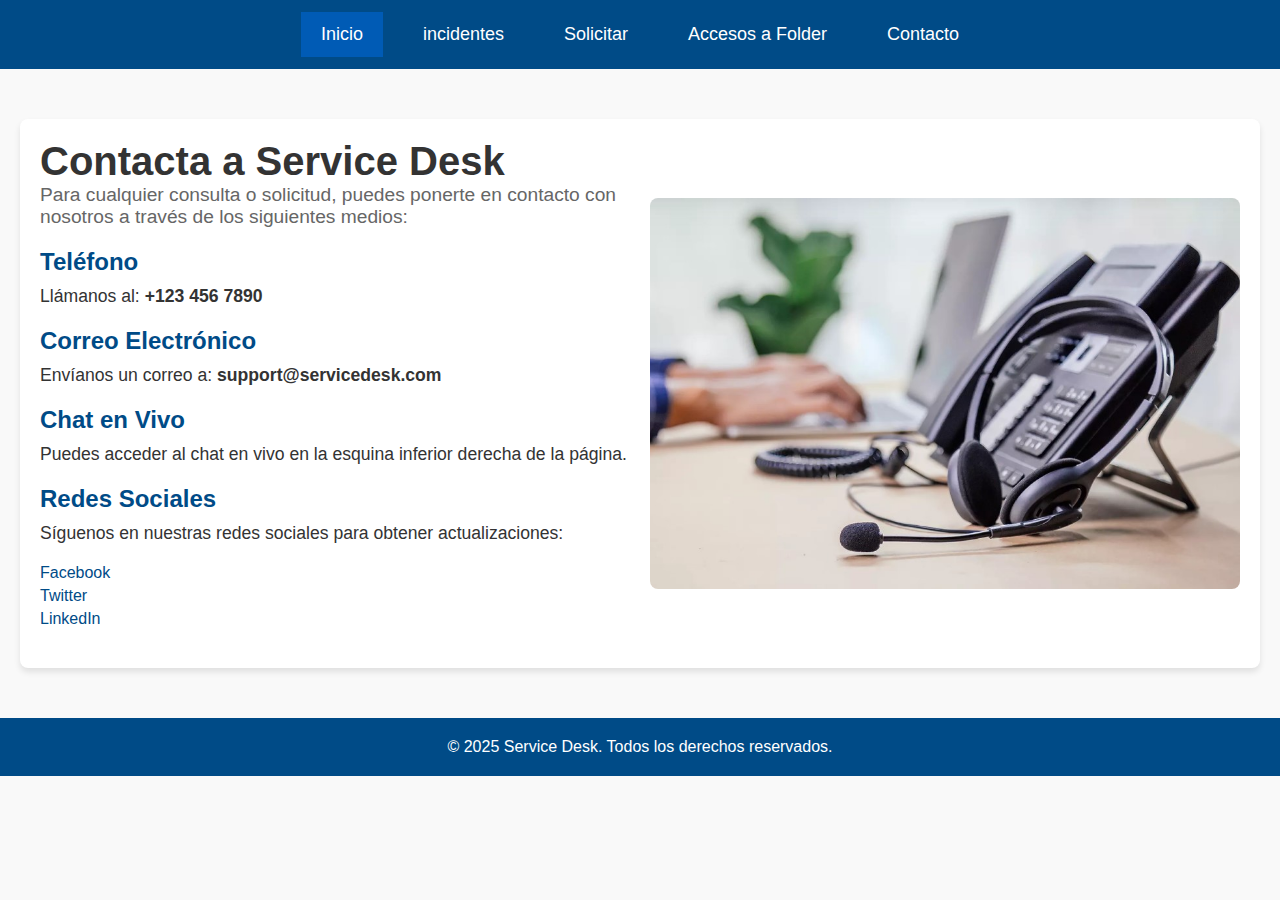
==== contact.html @ 8e1c12d0 "primera version" ====
<!DOCTYPE html>
<html lang="es">
<head>
    <meta charset="UTF-8">
    <meta name="viewport" content="width=device-width, initial-scale=1.0">
    <link rel="stylesheet" href="mystyle.css">
    <title>Contacto - Service Desk</title>
</head>
<body>
    <!-- Barra de navegación -->
    <nav class="menu-nav">
        <a href="index.html" class="active">Inicio</a>
        <a href="incidentes.html">incidentes</a>
        <a href="request.html">Solicitar</a>
        <a href="folders.html">Accesos a Folder</a>
        <a href="contact.html">Contacto</a>
    </nav>

    <!-- Sección de contacto -->
    <div class="contact-section">
        <div class="contact-info">
            <h1>Contacta a Service Desk</h1>
            <p>Para cualquier consulta o solicitud, puedes ponerte en contacto con nosotros a través de los siguientes medios:</p>

            <div class="contact-item">
                <h3>Teléfono</h3>
                <p>Llámanos al: <strong>+123 456 7890</strong></p>
            </div>

            <div class="contact-item">
                <h3>Correo Electrónico</h3>
                <p>Envíanos un correo a: <strong>support@servicedesk.com</strong></p>
            </div>

            <div class="contact-item">
                <h3>Chat en Vivo</h3>
                <p>Puedes acceder al chat en vivo en la esquina inferior derecha de la página.</p>
            </div>

            <div class="contact-item">
                <h3>Redes Sociales</h3>
                <p>Síguenos en nuestras redes sociales para obtener actualizaciones:</p>
                <ul>
                    <li><a href="#">Facebook</a></li>
                    <li><a href="#">Twitter</a></li>
                    <li><a href="#">LinkedIn</a></li>
                </ul>
            </div>
        </div>

        <!-- Imagen de contacto -->
        <div class="contact-image">
            <img src="contactos1.jpg" alt="Imagen de contacto">
        </div>
    </div>

    <!-- Pie de página -->
    <footer>
        <p>© 2025 Service Desk. Todos los derechos reservados.</p>
    </footer>
</body>
</html>
---- mystyle.css ----
/* Estilo de la tabla de servicios */
.service-table {
    width: 100%;
    border-collapse: collapse;
    margin-top: 20px;
    margin-bottom: 20px;
}

.service-table th, .service-table td {
    padding: 12px;
    text-align: left;
    border: 1px solid #ddd;
}

.service-table th {
    background-color: #004b87;
    color: white;
}

.service-table tr:nth-child(even) {
    background-color: #f2f2f2;
}

.service-table tr:hover {
    background-color: #e0e0e0;
}



/* Sección de incidentes */
.incident-section {
    text-align: center;
    margin: 50px 20px;
    padding: 20px;
    background-color: #fff;
    border-radius: 8px;
    box-shadow: 0 4px 6px rgba(0, 0, 0, 0.1);
}

.incident-section h1 {
    font-size: 2.5rem;
    color: #333;
}

.incident-section p {
    font-size: 1.2rem;
    color: #666;
}

/* Estilo de la imagen de incidentes */
.incident-image {
    margin-top: 20px;
    max-width: 100%;
    height: auto;
    border-radius: 8px;
}

/* Estilo para el formulario */
.incident-form {
    text-align: left;
    max-width: 600px;
    margin: 20px auto;
    padding: 20px;
    background-color: #f5f5f5;
    border-radius: 8px;
    box-shadow: 0 4px 6px rgba(0, 0, 0, 0.1);
}

.incident-form .form-group {
    margin-bottom: 15px;
}

.incident-form label {
    display: block;
    font-size: 1.1rem;
    color: #333;
    margin-bottom: 5px;
}

.incident-form input,
.incident-form textarea {
    width: 100%;
    padding: 10px;
    font-size: 1rem;
    border: 1px solid #ddd;
    border-radius: 5px;
}

.incident-form button.submit-btn {
    width: 100%;
    padding: 12px;
    font-size: 1.2rem;
    background-color: #004b87;
    color: white;
    border: none;
    border-radius: 5px;
    cursor: pointer;
    transition: background-color 0.3s ease;
}

.incident-form button.submit-btn:hover {
    background-color: #005bb5;
}

/* Estilo de la tabla de incidentes */
.incident-table {
    width: 80%;
    margin: 30px auto;
    border-collapse: collapse;
}

.incident-table th,
.incident-table td {
    padding: 12px 20px;
    text-align: left;
    border: 1px solid #ddd;
}

.incident-table th {
    background-color: #004b87;
    color: white;
}

.incident-table tr:nth-child(even) {
    background-color: #f2f2f2;
}

.incident-table tr:hover {
    background-color: #e1e1e1;
}

/* Pie de página */
footer {
    text-align: center;
    padding: 20px;
    background-color: #004b87;
    color: white;
    font-size: 1rem;
    margin-top: 50px;
}


/* Estilo global */
* {
    margin: 0;
    padding: 0;
    box-sizing: border-box;
    font-family: 'Arial', sans-serif;
}

body {
    background-color: #f9f9f9;
    color: #333;
    font-size: 16px;
}

/* Barra de navegación */
.menu-nav {
    background-color: #004b87;
    display: flex;
    justify-content: center;
    padding: 12px 0;
}

.menu-nav a {
    color: white;
    text-decoration: none;
    padding: 12px 20px;
    font-size: 18px;
    margin: 0 10px;
    transition: background-color 0.3s ease;
}

.menu-nav a:hover,
.menu-nav a.active {
    background-color: #005bb5;
}

/* Sección de solicitudes */
.request-section {
    text-align: center;
    margin: 50px 20px;
    padding: 20px;
    background-color: #fff;
    border-radius: 8px;
    box-shadow: 0 4px 6px rgba(0, 0, 0, 0.1);
}

.request-section h1 {
    font-size: 2.5rem;
    color: #333;
}

.request-section p {
    font-size: 1.2rem;
    color: #666;
}

/* Estilo de la imagen de solicitudes */
.request-image {
    margin-top: 20px;
    max-width: 100%;
    height: auto;
    border-radius: 8px;
}

/* Estilo para el formulario de solicitud */
.request-form {
    text-align: left;
    max-width: 600px;
    margin: 20px auto;
    padding: 20px;
    background-color: #f5f5f5;
    border-radius: 8px;
    box-shadow: 0 4px 6px rgba(0, 0, 0, 0.1);
}

.request-form .form-group {
    margin-bottom: 15px;
}

.request-form label {
    display: block;
    font-size: 1.1rem;
    color: #333;
    margin-bottom: 5px;
}

.request-form input,
.request-form textarea {
    width: 100%;
    padding: 10px;
    font-size: 1rem;
    border: 1px solid #ddd;
    border-radius: 5px;
}

.request-form button.submit-btn {
    width: 100%;
    padding: 12px;
    font-size: 1.2rem;
    background-color: #004b87;
    color: white;
    border: none;
    border-radius: 5px;
    cursor: pointer;
    transition: background-color 0.3s ease;
}

.request-form button.submit-btn:hover {
    background-color: #005bb5;
}

/* Estilo de la tabla de solicitudes */
.request-table {
    width: 80%;
    margin: 30px auto;
    border-collapse: collapse;
}

.request-table th,
.request-table td {
    padding: 12px 20px;
    text-align: left;
    border: 1px solid #ddd;
}

.request-table th {
    background-color: #004b87;
    color: white;
}

.request-table tr:nth-child(even) {
    background-color: #f2f2f2;
}

.request-table tr:hover {
    background-color: #e1e1e1;
}

/* Pie de página */
footer {
    text-align: center;
    padding: 20px;
    background-color: #004b87;
    color: white;
    font-size: 1rem;
    margin-top: 50px;
}


/* Estilo global */
* {
    margin: 0;
    padding: 0;
    box-sizing: border-box;
    font-family: 'Arial', sans-serif;
}

body {
    background-color: #f9f9f9;
    color: #333;
    font-size: 16px;
}

/* Barra de navegación */
.menu-nav {
    background-color: #004b87;
    display: flex;
    justify-content: center;
    padding: 12px 0;
}

.menu-nav a {
    color: white;
    text-decoration: none;
    padding: 12px 20px;
    font-size: 18px;
    margin: 0 10px;
    transition: background-color 0.3s ease;
}

.menu-nav a:hover,
.menu-nav a.active {
    background-color: #005bb5;
}

/* Sección de accesos */
.access-section {
    text-align: center;
    margin: 50px 20px;
    padding: 20px;
    background-color: #fff;
    border-radius: 8px;
    box-shadow: 0 4px 6px rgba(0, 0, 0, 0.1);
}

.access-section h1 {
    font-size: 2.5rem;
    color: #333;
}

.access-section p {
    font-size: 1.2rem;
    color: #666;
}

/* Estilo de la imagen de accesos */
.access-image {
    margin-top: 20px;
    max-width: 100%;
    height: auto;
    border-radius: 8px;
}

/* Estilo para el formulario de acceso */
.access-form {
    text-align: left;
    max-width: 600px;
    margin: 20px auto;
    padding: 20px;
    background-color: #f5f5f5;
    border-radius: 8px;
    box-shadow: 0 4px 6px rgba(0, 0, 0, 0.1);
}

.access-form .form-group {
    margin-bottom: 15px;
}

.access-form label {
    display: block;
    font-size: 1.1rem;
    color: #333;
    margin-bottom: 5px;
}

.access-form input,
.access-form select {
    width: 100%;
    padding: 10px;
    font-size: 1rem;
    border: 1px solid #ddd;
    border-radius: 5px;
}

.access-form button.submit-btn {
    width: 100%;
    padding: 12px;
    font-size: 1.2rem;
    background-color: #004b87;
    color: white;
    border: none;
    border-radius: 5px;
    cursor: pointer;
    transition: background-color 0.3s ease;
}

.access-form button.submit-btn:hover {
    background-color: #005bb5;
}

/* Pie de página */
footer {
    text-align: center;
    padding: 20px;
    background-color: #004b87;
    color: white;
    font-size: 1rem;
    margin-top: 50px;
}


/* Estilo global */
* {
    margin: 0;
    padding: 0;
    box-sizing: border-box;
    font-family: 'Arial', sans-serif;
}

body {
    background-color: #f9f9f9;
    color: #333;
    font-size: 16px;
}

/* Barra de navegación */
.menu-nav {
    background-color: #004b87;
    display: flex;
    justify-content: center;
    padding: 12px 0;
}

.menu-nav a {
    color: white;
    text-decoration: none;
    padding: 12px 20px;
    font-size: 18px;
    margin: 0 10px;
    transition: background-color 0.3s ease;
}

.menu-nav a:hover,
.menu-nav a.active {
    background-color: #005bb5;
}

/* Sección de contacto */
.contact-section {
    display: flex;
    justify-content: space-between;
    margin: 50px 20px;
    padding: 20px;
    background-color: #fff;
    border-radius: 8px;
    box-shadow: 0 4px 6px rgba(0, 0, 0, 0.1);
}

.contact-info {
    flex: 1;
    padding-right: 20px;
}

.contact-info h1 {
    font-size: 2.5rem;
    color: #333;
}

.contact-info p {
    font-size: 1.2rem;
    color: #666;
    margin-bottom: 20px;
}

.contact-item {
    margin-bottom: 20px;
}

.contact-item h3 {
    font-size: 1.5rem;
    color: #004b87;
    margin-bottom: 10px;
}

.contact-item p {
    font-size: 1.1rem;
    color: #333;
}

.contact-item ul {
    list-style-type: none;
    padding-left: 0;
}

.contact-item ul li {
    margin-bottom: 5px;
}

.contact-item ul li a {
    color: #004b87;
    text-decoration: none;
}

.contact-item ul li a:hover {
    text-decoration: underline;
}

/* Imagen de contacto */
.contact-image {
    flex: 1;
    display: flex;
    justify-content: center;
    align-items: center;
}

.contact-image img {
    max-width: 100%;
    height: auto;
    border-radius: 8px;
}

/* Pie de página */
footer {
    text-align: center;
    padding: 20px;
    background-color: #004b87;
    color: white;
    font-size: 1rem;
    margin-top: 50px;
}
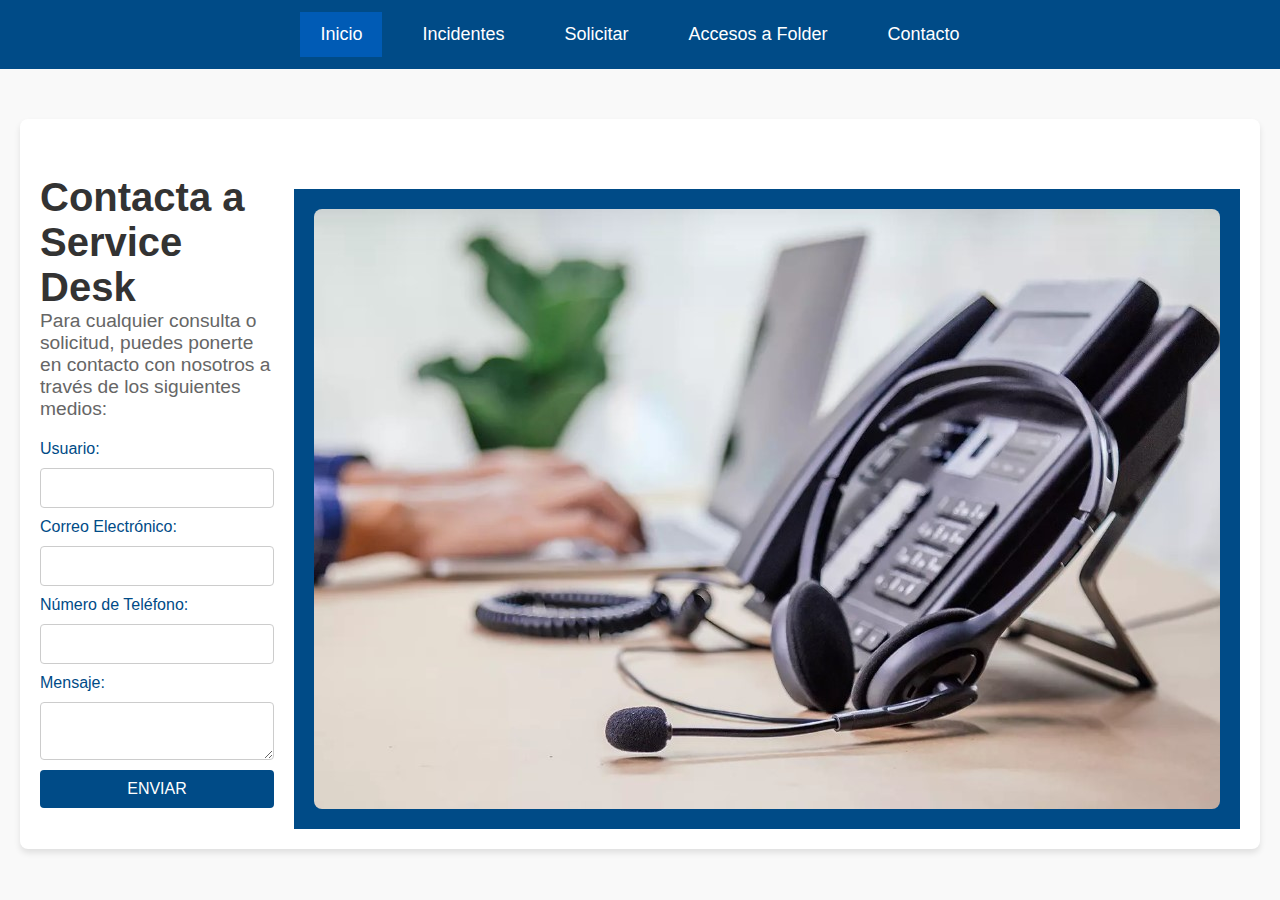
==== commit 813b1939: "segunda version" ====
--- a/contact.html
+++ b/contact.html
@@ -5,12 +5,24 @@
     <meta name="viewport" content="width=device-width, initial-scale=1.0">
     <link rel="stylesheet" href="mystyle.css">
     <title>Contacto - Service Desk</title>
+    <script>
+        // Función para manejar el envío del formulario y mostrar el mensaje de éxito
+        function enviarFormulario(event) {
+            event.preventDefault(); // Evita que se recargue la página al enviar el formulario
+
+            // Mostrar el mensaje de agradecimiento
+            alert("Gracias por tu mensaje, nos contactaremos contigo lo antes posible");
+
+            // Limpiar el formulario después de enviarlo
+            event.target.reset();
+        }
+    </script>
 </head>
 <body>
     <!-- Barra de navegación -->
     <nav class="menu-nav">
         <a href="index.html" class="active">Inicio</a>
-        <a href="incidentes.html">incidentes</a>
+        <a href="incidentes.html">Incidentes</a>
         <a href="request.html">Solicitar</a>
         <a href="folders.html">Accesos a Folder</a>
         <a href="contact.html">Contacto</a>
@@ -19,44 +31,40 @@
     <!-- Sección de contacto -->
     <div class="contact-section">
         <div class="contact-info">
+            <br>
+            <br>
             <h1>Contacta a Service Desk</h1>
             <p>Para cualquier consulta o solicitud, puedes ponerte en contacto con nosotros a través de los siguientes medios:</p>
 
+            <!-- Formulario en la sección de Teléfono -->
             <div class="contact-item">
-                <h3>Teléfono</h3>
-                <p>Llámanos al: <strong>+123 456 7890</strong></p>
-            </div>
+        
+                <form onsubmit="enviarFormulario(event)">
+                    <label for="usuario-tel">Usuario:</label>
+                    <input type="text" id="usuario-tel" name="usuario" required>
 
-            <div class="contact-item">
-                <h3>Correo Electrónico</h3>
-                <p>Envíanos un correo a: <strong>support@servicedesk.com</strong></p>
-            </div>
+                    <label for="correo-tel">Correo Electrónico:</label>
+                    <input type="email" id="correo-tel" name="correo" required>
 
-            <div class="contact-item">
-                <h3>Chat en Vivo</h3>
-                <p>Puedes acceder al chat en vivo en la esquina inferior derecha de la página.</p>
-            </div>
+                    <label for="telefono-tel">Número de Teléfono:</label>
+                    <input type="tel" id="telefono-tel" name="telefono" required>
 
-            <div class="contact-item">
-                <h3>Redes Sociales</h3>
-                <p>Síguenos en nuestras redes sociales para obtener actualizaciones:</p>
-                <ul>
-                    <li><a href="#">Facebook</a></li>
-                    <li><a href="#">Twitter</a></li>
-                    <li><a href="#">LinkedIn</a></li>
-                </ul>
-            </div>
+                    <label for="mensaje-tel">Mensaje:</label>
+                    <textarea id="mensaje-tel" name="mensaje" required></textarea>
+
+                    <button type="submit">ENVIAR</button>
+                </form>
+           
         </div>
 
-        <!-- Imagen de contacto -->
-        <div class="contact-image">
-            <img src="contactos1.jpg" alt="Imagen de contacto">
-        </div>
+    
     </div>
 
     <!-- Pie de página -->
     <footer>
-        <p>© 2025 Service Desk. Todos los derechos reservados.</p>
+        <div class="contact-image">
+            <img src="contactos1.jpg" alt="Imagen de contacto">
+        </div>
     </footer>
 </body>
 </html>
--- a/mystyle.css
+++ b/mystyle.css
@@ -530,3 +530,40 @@
     font-size: 1rem;
     margin-top: 50px;
 }
+
+
+/* adiciional */
+
+form {
+    display: flex;
+    flex-direction: column;
+    gap: 10px;
+    margin-top: 20px;
+}
+
+form label {
+    font-size: 1rem;
+    color: #004b87;
+}
+
+form input, form textarea {
+    padding: 10px;
+    font-size: 1rem;
+    border: 1px solid #ccc;
+    border-radius: 4px;
+}
+
+form button {
+    background-color: #004b87;
+    color: white;
+    font-size: 1rem;
+    padding: 10px 20px;
+    border: none;
+    border-radius: 4px;
+    cursor: pointer;
+    transition: background-color 0.3s ease;
+}
+
+form button:hover {
+    background-color: #005bb5;
+}
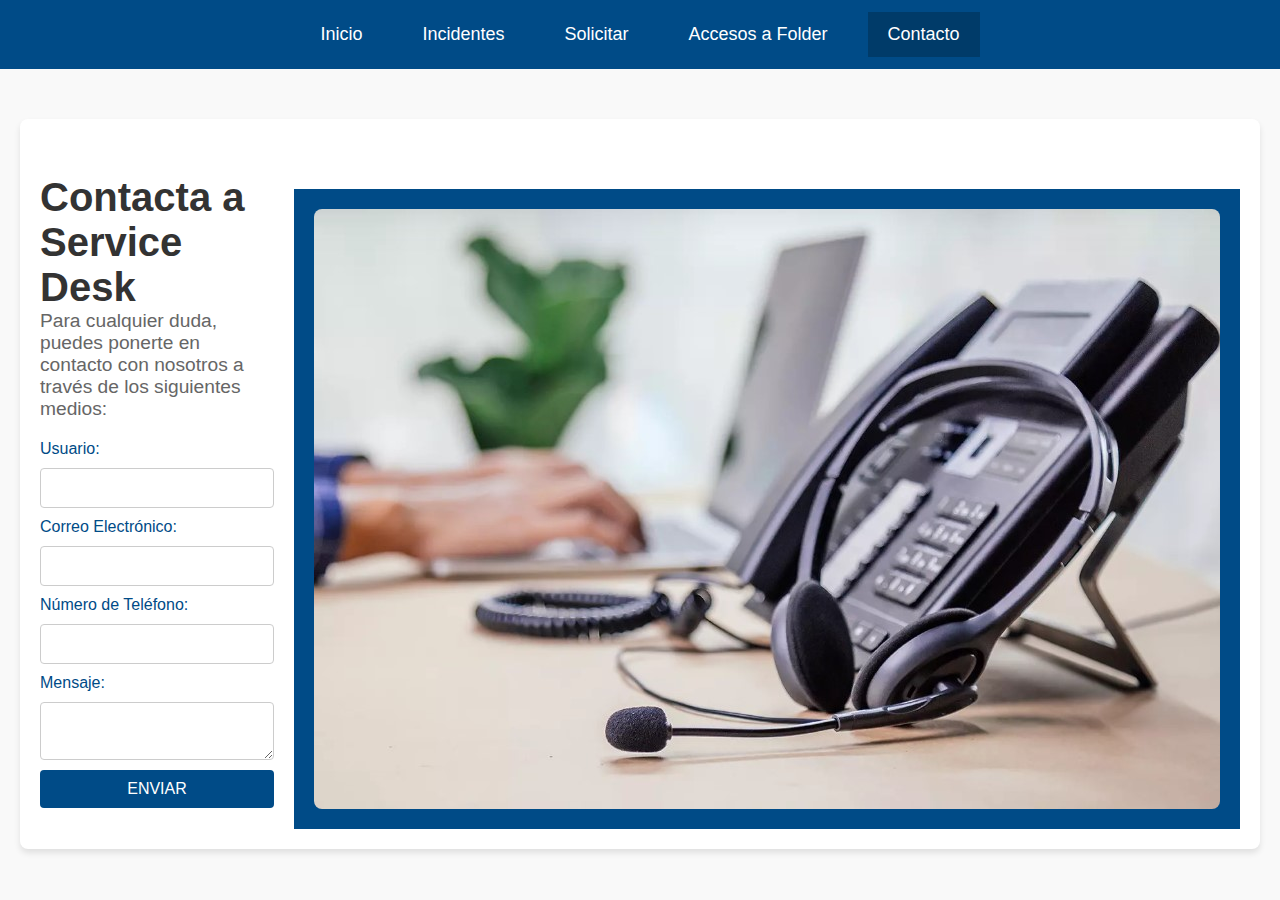
==== commit 66c0f70a: "“ultima”" ====
--- a/contact.html
+++ b/contact.html
@@ -9,23 +9,71 @@
         // Función para manejar el envío del formulario y mostrar el mensaje de éxito
         function enviarFormulario(event) {
             event.preventDefault(); // Evita que se recargue la página al enviar el formulario
-
-            // Mostrar el mensaje de agradecimiento
-            alert("Gracias por tu mensaje, nos contactaremos contigo lo antes posible");
-
+    
+            // Crear el modal de agradecimiento
+            const modal = document.createElement('div');
+            modal.style.position = 'fixed';
+            modal.style.left = '0';
+            modal.style.top = '0';
+            modal.style.width = '100%';
+            modal.style.height = '100%';
+            modal.style.backgroundColor = 'rgba(0, 0, 0, 0.5)';
+            modal.style.display = 'flex';
+            modal.style.justifyContent = 'center';
+            modal.style.alignItems = 'center';
+            modal.style.textAlign = 'center';
+            modal.setAttribute('id', 'popup-modal');
+    
+            // Crear el contenido del modal
+            const modalContent = document.createElement('div');
+            modalContent.style.backgroundColor = 'white';
+            modalContent.style.padding = '20px';
+            modalContent.style.borderRadius = '10px';
+            modalContent.style.maxWidth = '500px';
+            modalContent.style.width = '80%';
+    
+            const modalMessage = document.createElement('h2');
+            modalMessage.textContent = '¡Gracias por tu mensaje!';
+            modalContent.appendChild(modalMessage);
+    
+            const modalParagraph = document.createElement('p');
+            modalParagraph.textContent = 'Nos contactaremos contigo lo antes posible.';
+            modalContent.appendChild(modalParagraph);
+    
+            // Botón para cerrar el modal
+            const closeButton = document.createElement('button');
+            closeButton.textContent = 'Cerrar';
+            closeButton.style.padding = '10px 20px';
+            closeButton.style.backgroundColor = '#4CAF50';
+            closeButton.style.color = 'white';
+            closeButton.style.border = 'none';
+            closeButton.style.borderRadius = '5px';
+            closeButton.style.cursor = 'pointer';
+    
+            // Función para cerrar el modal
+            closeButton.addEventListener('click', function() {
+                document.body.removeChild(modal);
+            });
+    
+            modalContent.appendChild(closeButton);
+            modal.appendChild(modalContent);
+            document.body.appendChild(modal);
+    
             // Limpiar el formulario después de enviarlo
             event.target.reset();
         }
     </script>
+    
 </head>
 <body>
     <!-- Barra de navegación -->
     <nav class="menu-nav">
-        <a href="index.html" class="active">Inicio</a>
+        <a href="index.html">Inicio</a>
         <a href="incidentes.html">Incidentes</a>
         <a href="request.html">Solicitar</a>
         <a href="folders.html">Accesos a Folder</a>
-        <a href="contact.html">Contacto</a>
+        <a href="contact.html" class="active">Contacto</a>
+
     </nav>
 
     <!-- Sección de contacto -->
@@ -34,26 +82,27 @@
             <br>
             <br>
             <h1>Contacta a Service Desk</h1>
-            <p>Para cualquier consulta o solicitud, puedes ponerte en contacto con nosotros a través de los siguientes medios:</p>
+            <p>Para cualquier duda, puedes ponerte en contacto con nosotros a través de los siguientes medios:</p>
 
             <!-- Formulario en la sección de Teléfono -->
             <div class="contact-item">
         
-                <form onsubmit="enviarFormulario(event)">
+                <form method="POST" action="procesar_formulario.php" onsubmit="enviarFormulario(event)">
                     <label for="usuario-tel">Usuario:</label>
                     <input type="text" id="usuario-tel" name="usuario" required>
-
+                
                     <label for="correo-tel">Correo Electrónico:</label>
                     <input type="email" id="correo-tel" name="correo" required>
-
+                
                     <label for="telefono-tel">Número de Teléfono:</label>
                     <input type="tel" id="telefono-tel" name="telefono" required>
-
+                
                     <label for="mensaje-tel">Mensaje:</label>
                     <textarea id="mensaje-tel" name="mensaje" required></textarea>
-
+                
                     <button type="submit">ENVIAR</button>
                 </form>
+                
            
         </div>
 
--- a/mystyle.css
+++ b/mystyle.css
@@ -567,3 +567,119 @@
 form button:hover {
     background-color: #005bb5;
 }
+
+
+/* Barra de navegación */
+.menu-nav {
+    background-color: #004b87;
+    display: flex;
+    justify-content: center;
+    padding: 12px 0;
+}
+
+.menu-nav a {
+    color: white;
+    text-decoration: none;
+    padding: 12px 20px;
+    font-size: 18px;
+    margin: 0 10px;
+    transition: background-color 0.3s ease;
+}
+
+/* Estilo del enlace activo */
+.menu-nav a.active {
+    background-color: #003b69; /* Fondo para la pestaña activa, más oscuro que el resto */
+    color: white;
+}
+
+/* Efecto de hover para los enlaces */
+.menu-nav a:hover {
+    background-color: #005bb5; /* Fondo al pasar el ratón sobre cualquier enlace */
+}
+
+/* Estilo para la imagen de accesos */
+.access-image {
+    margin-top: 20px;
+    max-width: 100% !important;
+    height: auto !important;
+    border-radius: 8px;
+}
+
+/* Estilo de la sección de accesos */
+.access-section {
+    text-align: center;
+    margin: 50px 20px;
+    padding: 20px;
+    background-color: #fff;
+    border-radius: 8px;
+    box-shadow: 0 4px 6px rgba(0, 0, 0, 0.1);
+}
+
+.access-section h1 {
+    font-size: 2.5rem;
+    color: #333;
+}
+
+.access-section p {
+    font-size: 1.2rem;
+    color: #666;
+}
+
+/* Estilo para el formulario de acceso */
+.access-form {
+    text-align: left;
+    max-width: 600px;
+    margin: 20px auto;
+    padding: 20px;
+    background-color: #f5f5f5;
+    border-radius: 8px;
+    box-shadow: 0 4px 6px rgba(0, 0, 0, 0.1);
+}
+
+.access-form .form-group {
+    margin-bottom: 15px;
+}
+
+.access-form label {
+    display: block;
+    font-size: 1.1rem;
+    color: #333;
+    margin-bottom: 5px;
+}
+
+.access-form input,
+.access-form select {
+    width: 100%;
+    padding: 10px;
+    font-size: 1rem;
+    border: 1px solid #ddd;
+    border-radius: 5px;
+}
+
+.access-form button.submit-btn {
+    width: 100%;
+    padding: 12px;
+    font-size: 1.2rem;
+    background-color: #004b87;
+    color: white;
+    border: none;
+    border-radius: 5px;
+    cursor: pointer;
+    transition: background-color 0.3s ease;
+}
+
+.access-form button.submit-btn:hover {
+    background-color: #005bb5;
+}
+
+/* Pie de página */
+footer {
+    text-align: center;
+    padding: 20px;
+    background-color: #004b87;
+    color: white;
+    font-size: 1rem;
+    margin-top: 50px;
+}
+
+
